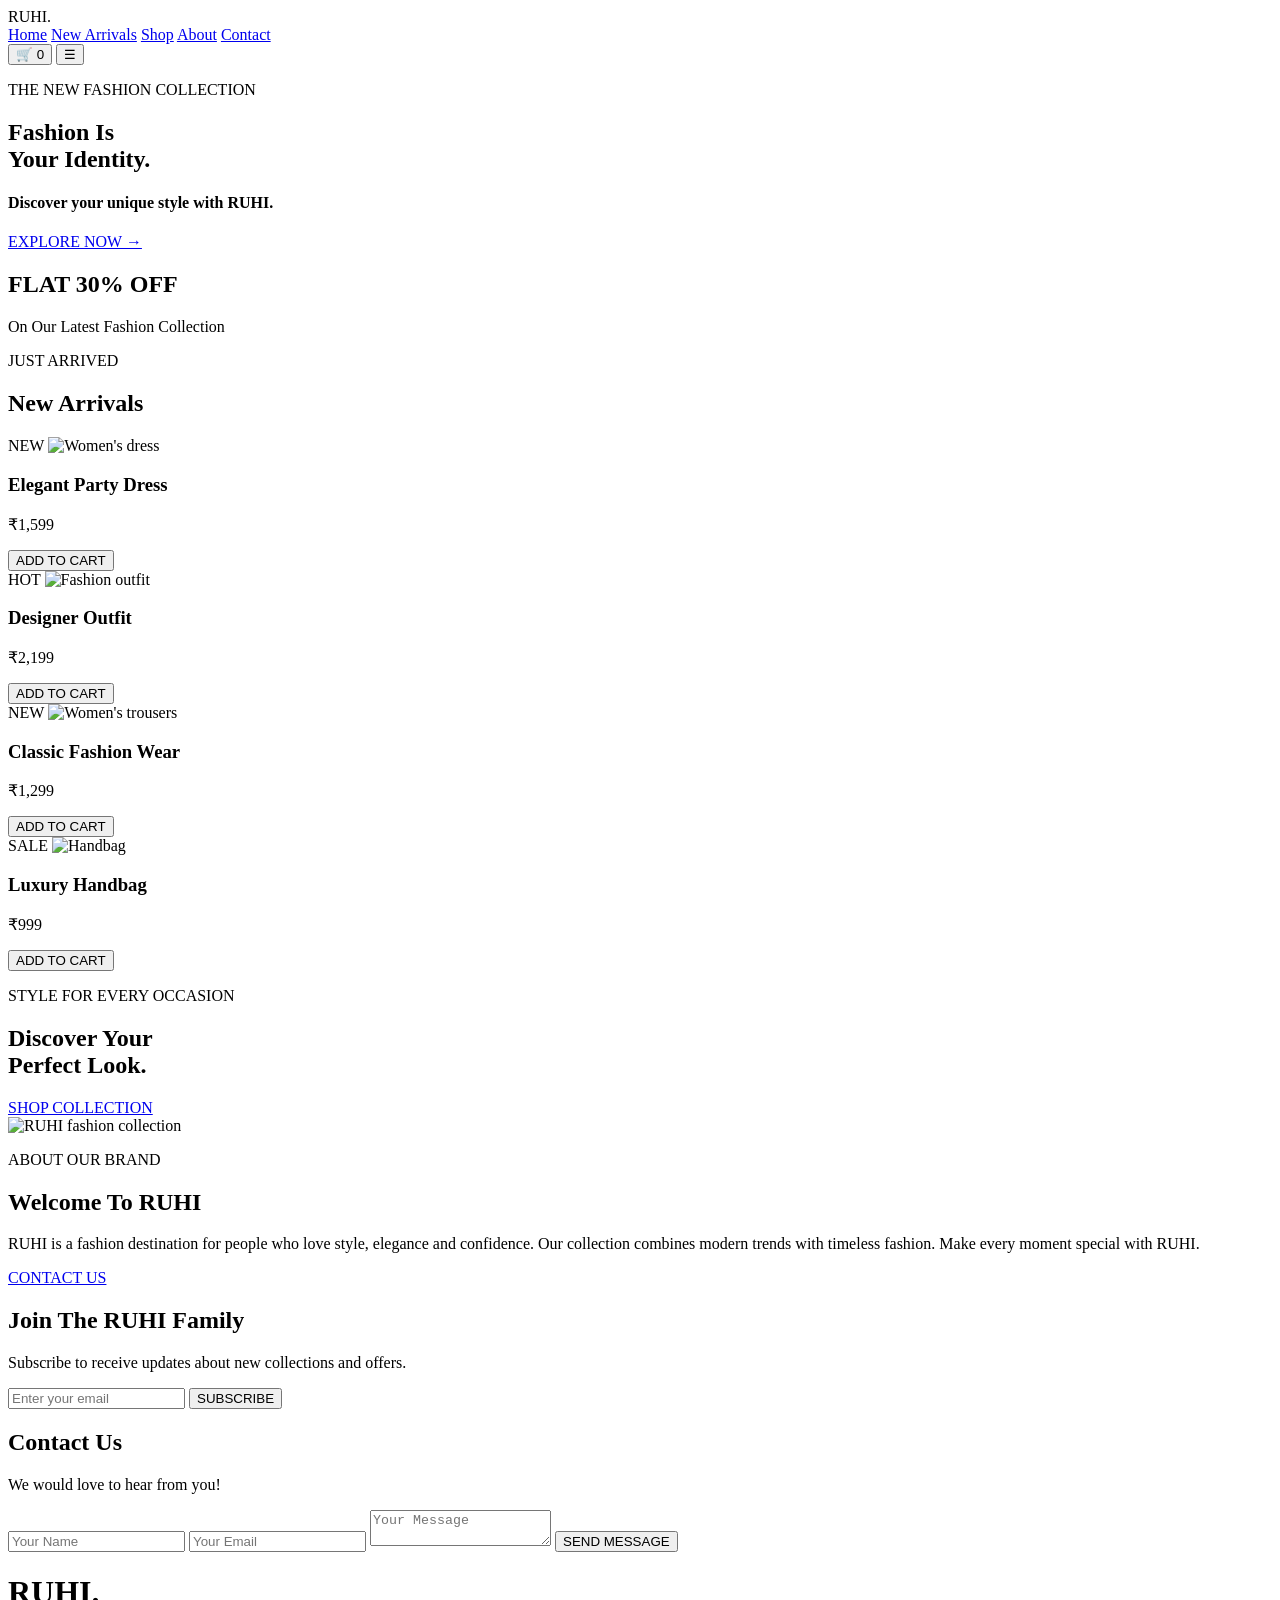
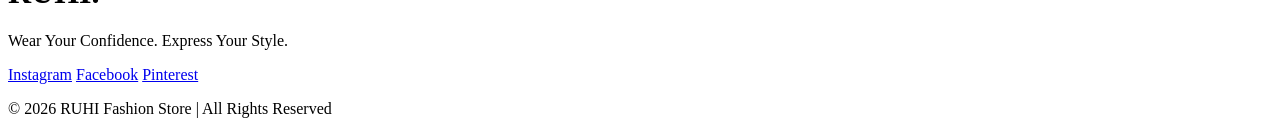
==== 1index.html @ 0a0c16ca "Add files via upload" ====
<!DOCTYPE html>
<html lang="en">
<head>
    <meta charset="UTF-8">
    <meta name="viewport" content="width=device-width, initial-scale=1.0">
    <title>RUHI - Fashion Store</title>
    <link rel="stylesheet" href="style.css">
    <link href="https://fonts.googleapis.com/css2?family=Playfair+Display:wght@600;700&family=Poppins:wght@300;400;500;600&display=swap" rel="stylesheet">
</head>
<body>

<!-- NAVBAR -->
<header>
    <div class="logo">RUHI<span>.</span></div>

    <nav id="nav">
        <a href="#home">Home</a>
        <a href="#new">New Arrivals</a>
        <a href="#shop">Shop</a>
        <a href="#about">About</a>
        <a href="#contact">Contact</a>
    </nav>

    <div class="nav-right">
        <button onclick="showCart()">🛒 <span id="count">0</span></button>
        <button class="menu" onclick="toggleMenu()">☰</button>
    </div>
</header>

<!-- HERO -->
<section class="hero" id="home">
    <div class="hero-text">
        <p>THE NEW FASHION COLLECTION</p>
        <h1>Fashion Is<br>Your Identity.</h1>
        <h4>Discover your unique style with RUHI.</h4>
        <a href="#shop" class="btn">EXPLORE NOW →</a>
    </div>
</section>

<!-- OFFER -->
<div class="offer">
    <h2>FLAT 30% OFF</h2>
    <p>On Our Latest Fashion Collection</p>
</div>

<!-- NEW ARRIVALS -->
<section class="shop" id="new">
    <p class="small-title">JUST ARRIVED</p>
    <h2>New Arrivals</h2>

    <div class="products">

        <div class="card">
            <span class="sale">NEW</span>
            <img src="https://images.unsplash.com/photo-1539008835657-9e8e9680c956?w=600" alt="Women's dress">
            <h3>Elegant Party Dress</h3>
            <p>₹1,599</p>
            <button onclick="addCart('Elegant Party Dress',1599)">ADD TO CART</button>
        </div>

        <div class="card">
            <span class="sale">HOT</span>
            <img src="https://images.unsplash.com/photo-1548624149-f3221e6c5c1a?w=600" alt="Fashion outfit">
            <h3>Designer Outfit</h3>
            <p>₹2,199</p>
            <button onclick="addCart('Designer Outfit',2199)">ADD TO CART</button>
        </div>

        <div class="card">
            <span class="sale">NEW</span>
            <img src="https://images.unsplash.com/photo-1594633312681-425c7b97ccd1?w=600" alt="Women's trousers">
            <h3>Classic Fashion Wear</h3>
            <p>₹1,299</p>
            <button onclick="addCart('Classic Fashion Wear',1299)">ADD TO CART</button>
        </div>

        <div class="card">
            <span class="sale">SALE</span>
            <img src="https://images.unsplash.com/photo-1584917865442-de89df76afd3?w=600" alt="Handbag">
            <h3>Luxury Handbag</h3>
            <p>₹999</p>
            <button onclick="addCart('Luxury Handbag',999)">ADD TO CART</button>
        </div>

    </div>
</section>

<!-- COLLECTION BANNER -->
<section class="collection" id="shop">
    <div>
        <p>STYLE FOR EVERY OCCASION</p>
        <h2>Discover Your<br>Perfect Look.</h2>
        <a href="#new" class="btn">SHOP COLLECTION</a>
    </div>
</section>

<!-- ABOUT -->
<section class="about" id="about">
    <div class="about-image">
        <img src="https://images.unsplash.com/photo-1483985988355-763728e1935b?w=800" alt="RUHI fashion collection">
    </div>

    <div class="about-text">
        <p class="small-title">ABOUT OUR BRAND</p>
        <h2>Welcome To RUHI</h2>
        <p>
            RUHI is a fashion destination for people who love
            style, elegance and confidence. Our collection
            combines modern trends with timeless fashion.
            Make every moment special with RUHI.
        </p>
        <a href="#contact" class="btn">CONTACT US</a>
    </div>
</section>

<!-- NEWSLETTER -->
<section class="newsletter">
    <h2>Join The RUHI Family</h2>
    <p>Subscribe to receive updates about new collections and offers.</p>
    <form id="newsletter-form">
        <input type="email" placeholder="Enter your email" required>
        <button type="submit">SUBSCRIBE</button>
    </form>
</section>

<!-- CONTACT -->
<section class="contact" id="contact">
    <h2>Contact Us</h2>
    <p>We would love to hear from you!</p>

    <form id="contact-form">
        <input type="text" placeholder="Your Name" required>
        <input type="email" placeholder="Your Email" required>
        <textarea placeholder="Your Message" required></textarea>
        <button type="submit">SEND MESSAGE</button>
    </form>
</section>

<!-- FOOTER -->
<footer>
    <h1>RUHI.</h1>
    <p>Wear Your Confidence. Express Your Style.</p>
    <div class="social">
        <a href="#">Instagram</a>
        <a href="#">Facebook</a>
        <a href="#">Pinterest</a>
    </div>
    <p class="copyright">© 2026 RUHI Fashion Store | All Rights Reserved</p>
</footer>

<script src="script.js"></script>
</body>
</html>
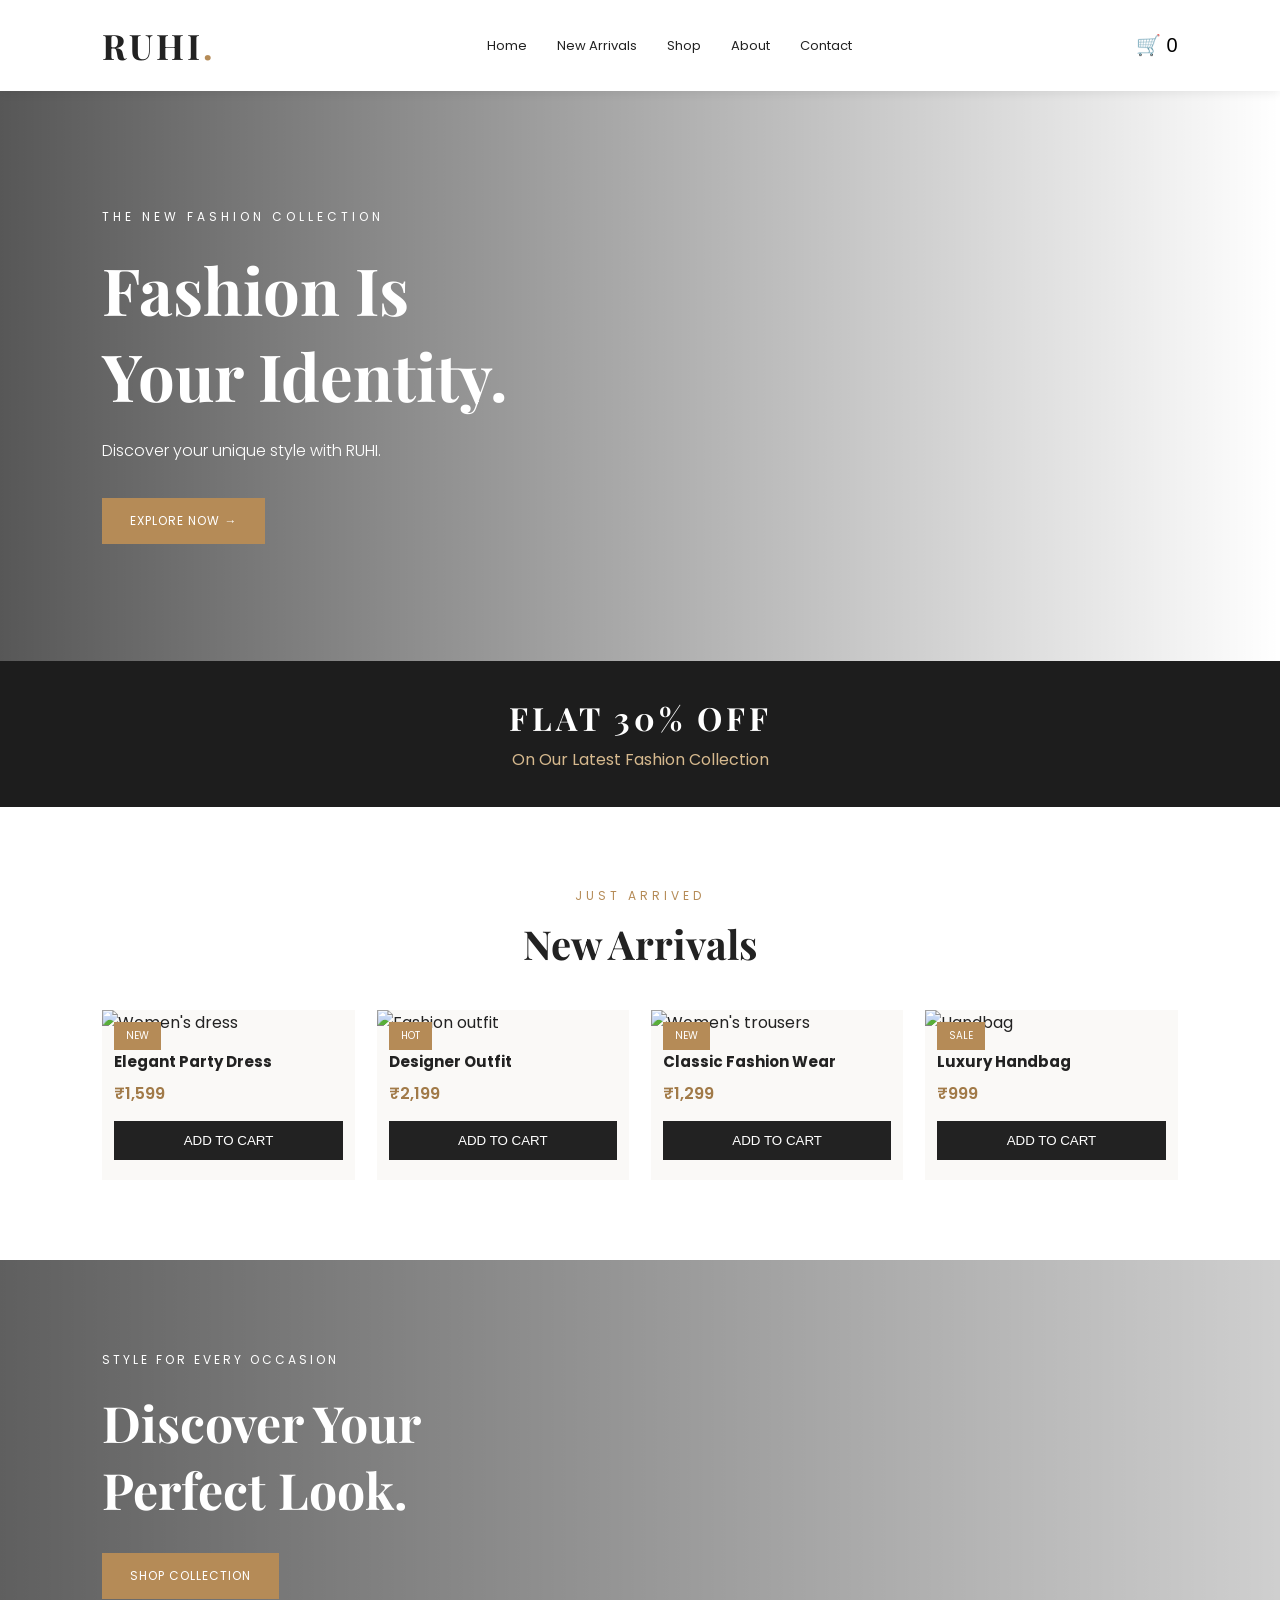
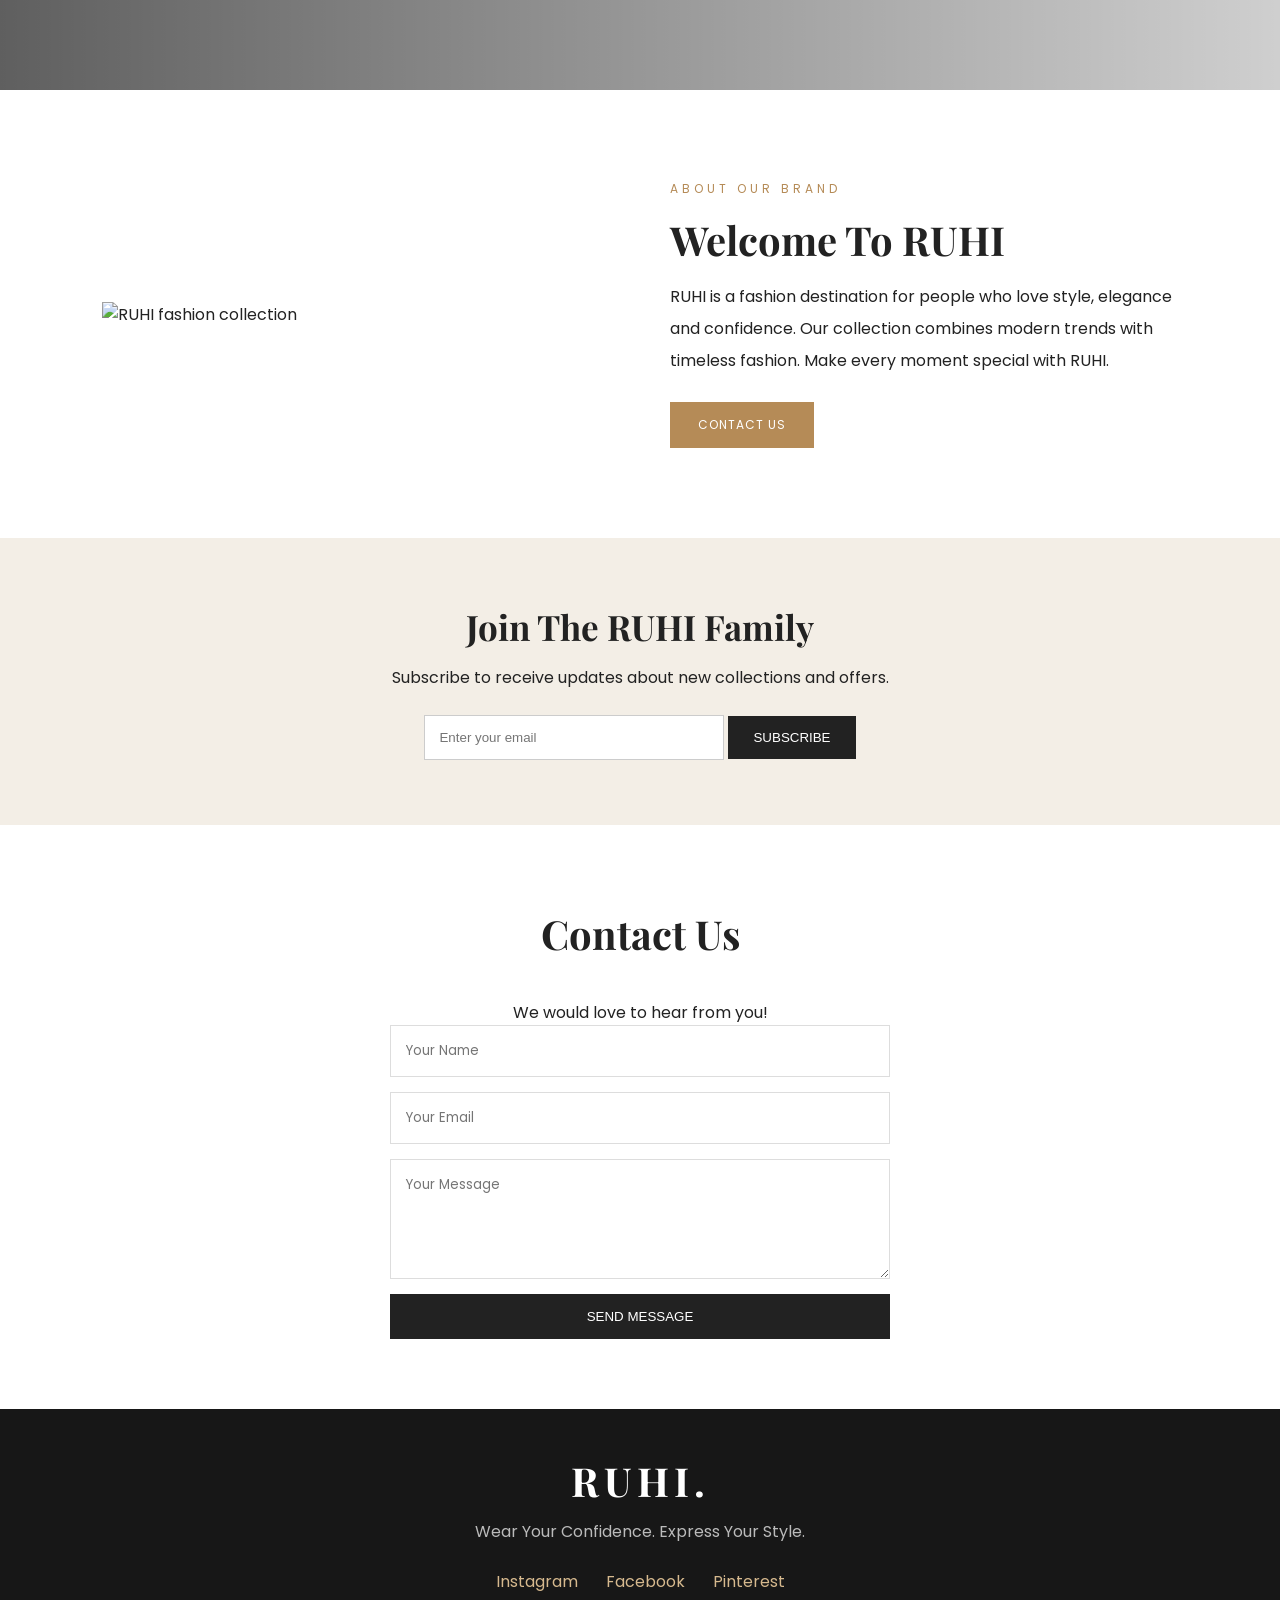
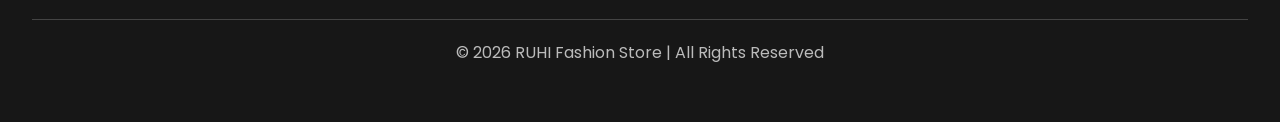
==== commit 89a50767: "Update 1index.html" ====
--- a/1index.html
+++ b/1index.html
@@ -5,7 +5,7 @@
     <meta charset="UTF-8">
     <meta name="viewport" content="width=device-width, initial-scale=1.0">
     <title>RUHI - Fashion Store</title>
-    <link rel="stylesheet" href="style.css">
+    <link rel="stylesheet" href="1style.css">
     <link href="https://fonts.googleapis.com/css2?family=Playfair+Display:wght@600;700&family=Poppins:wght@300;400;500;600&display=swap" rel="stylesheet">
 </head>
 <body>
@@ -149,6 +149,6 @@
     <p class="copyright">© 2026 RUHI Fashion Store | All Rights Reserved</p>
 </footer>
 
-<script src="script.js"></script>
+<script src="1script.js"></script>
 </body>
 </html>
--- a/1style.css
+++ b/1style.css
@@ -0,0 +1,423 @@
+
+* {
+    margin: 0;
+    padding: 0;
+    box-sizing: border-box;
+}
+
+html {
+    scroll-behavior: smooth;
+}
+
+body {
+    font-family: 'Poppins', sans-serif;
+    background: #fff;
+    color: #222;
+}
+
+/* NAVBAR */
+header {
+    display: flex;
+    justify-content: space-between;
+    align-items: center;
+    padding: 22px 8%;
+    background: #fff;
+    position: sticky;
+    top: 0;
+    z-index: 100;
+    box-shadow: 0 2px 10px #00000012;
+}
+
+.logo {
+    font-family: 'Playfair Display', serif;
+    font-size: 35px;
+    font-weight: bold;
+    letter-spacing: 3px;
+}
+
+.logo span {
+    color: #b58b57;
+}
+
+nav {
+    display: flex;
+    gap: 30px;
+}
+
+nav a {
+    text-decoration: none;
+    color: #222;
+    font-size: 13px;
+    transition: .3s;
+}
+
+nav a:hover {
+    color: #b58b57;
+}
+
+.nav-right button {
+    background: none;
+    border: none;
+    font-size: 20px;
+    cursor: pointer;
+    margin-left: 12px;
+}
+
+.menu {
+    display: none;
+}
+
+/* HERO */
+.hero {
+    height: 570px;
+    background:
+    linear-gradient(90deg, #000000a8, transparent),
+    url('https://images.unsplash.com/photo-1483985988355-763728e1935b?w=1600')
+    center/cover;
+    display: flex;
+    align-items: center;
+    padding: 8%;
+    color: white;
+}
+
+.hero-text p {
+    letter-spacing: 4px;
+    font-size: 12px;
+}
+
+.hero h1 {
+    font-family: 'Playfair Display', serif;
+    font-size: 65px;
+    margin: 20px 0;
+}
+
+.hero h4 {
+    font-weight: 300;
+    margin-bottom: 35px;
+}
+
+.btn {
+    display: inline-block;
+    padding: 14px 28px;
+    background: #b58b57;
+    color: white;
+    text-decoration: none;
+    font-size: 12px;
+    letter-spacing: 1px;
+    transition: .3s;
+}
+
+.btn:hover {
+    background: #80613d;
+}
+
+/* OFFER */
+.offer {
+    background: #1d1d1d;
+    color: white;
+    text-align: center;
+    padding: 35px;
+}
+
+.offer h2 {
+    font-family: 'Playfair Display', serif;
+    font-size: 32px;
+    letter-spacing: 4px;
+}
+
+.offer p {
+    margin-top: 8px;
+    color: #d6b98e;
+}
+
+/* SHOP */
+.shop {
+    padding: 80px 8%;
+    text-align: center;
+}
+
+.small-title {
+    color: #b58b57;
+    letter-spacing: 4px;
+    font-size: 12px;
+}
+
+.shop h2, .contact h2 {
+    font-family: 'Playfair Display', serif;
+    font-size: 40px;
+    margin: 12px 0 40px;
+}
+
+.products {
+    display: grid;
+    grid-template-columns: repeat(4, 1fr);
+    gap: 22px;
+}
+
+.card {
+    position: relative;
+    text-align: left;
+    padding-bottom: 20px;
+    background: #faf9f7;
+}
+
+.card img {
+    width: 100%;
+    height: 280px;
+    object-fit: cover;
+}
+
+.card h3 {
+    font-size: 15px;
+    margin: 15px 12px 8px;
+}
+
+.card p {
+    color: #a17a48;
+    font-weight: 600;
+    margin: 0 12px 15px;
+}
+
+.card button {
+    background: #222;
+    color: white;
+    border: none;
+    padding: 12px;
+    width: calc(100% - 24px);
+    margin: 0 12px;
+    cursor: pointer;
+    transition: .3s;
+}
+
+.card button:hover {
+    background: #b58b57;
+}
+
+.sale {
+    position: absolute;
+    top: 12px;
+    left: 12px;
+    background: #b58b57;
+    color: white;
+    padding: 6px 12px;
+    font-size: 10px;
+}
+
+/* COLLECTION */
+.collection {
+    height: 430px;
+    background:
+    linear-gradient(90deg, #000000a0, #00000030),
+    url('https://images.unsplash.com/photo-1490481651871-ab68de25d43d?w=1500')
+    center/cover;
+    display: flex;
+    align-items: center;
+    padding: 8%;
+    color: white;
+}
+
+.collection p {
+    letter-spacing: 3px;
+    font-size: 12px;
+}
+
+.collection h2 {
+    font-family: 'Playfair Display', serif;
+    font-size: 50px;
+    margin: 20px 0 30px;
+}
+
+/* ABOUT */
+.about {
+    padding: 90px 8%;
+    display: flex;
+    align-items: center;
+    gap: 60px;
+}
+
+.about-image, .about-text {
+    width: 50%;
+}
+
+.about-image img {
+    width: 100%;
+    height: 420px;
+    object-fit: cover;
+}
+
+.about-text h2 {
+    font-family: 'Playfair Display', serif;
+    font-size: 40px;
+    margin: 15px 0;
+}
+
+.about-text p:not(.small-title) {
+    line-height: 2;
+    margin-bottom: 25px;
+}
+
+/* NEWSLETTER */
+.newsletter {
+    text-align: center;
+    background: #f3eee6;
+    padding: 65px 20px;
+}
+
+.newsletter h2 {
+    font-family: 'Playfair Display', serif;
+    font-size: 35px;
+}
+
+.newsletter p {
+    margin: 15px 0 25px;
+}
+
+.newsletter input {
+    padding: 14px;
+    width: 300px;
+    border: 1px solid #ccc;
+}
+
+.newsletter button {
+    padding: 14px 25px;
+    background: #222;
+    color: white;
+    border: none;
+    cursor: pointer;
+}
+
+/* CONTACT */
+.contact {
+    padding: 70px 20px;
+    text-align: center;
+}
+
+.contact form {
+    max-width: 500px;
+    margin: auto;
+    display: flex;
+    flex-direction: column;
+    gap: 15px;
+}
+
+.contact input, .contact textarea {
+    padding: 15px;
+    border: 1px solid #ddd;
+    font-family: inherit;
+}
+
+.contact textarea {
+    height: 120px;
+}
+
+.contact button {
+    padding: 15px;
+    background: #222;
+    color: white;
+    border: none;
+    cursor: pointer;
+}
+
+/* FOOTER */
+footer {
+    background: #171717;
+    color: white;
+    text-align: center;
+    padding: 45px 20px;
+}
+
+footer h1 {
+    font-family: 'Playfair Display', serif;
+    font-size: 40px;
+    letter-spacing: 5px;
+}
+
+footer p {
+    margin: 12px;
+    color: #bbb;
+}
+
+.social {
+    margin: 25px;
+}
+
+.social a {
+    color: #d6b98e;
+    text-decoration: none;
+    margin: 12px;
+}
+
+.copyright {
+    border-top: 1px solid #444;
+    padding-top: 20px;
+}
+
+/* MOBILE RESPONSIVE */
+@media(max-width: 850px) {
+    .products {
+        grid-template-columns: repeat(2, 1fr);
+    }
+
+    .about {
+        flex-direction: column;
+    }
+
+    .about-image, .about-text {
+        width: 100%;
+    }
+}
+
+@media(max-width: 600px) {
+    header {
+        padding: 15px 5%;
+    }
+
+    nav {
+        display: none;
+        position: absolute;
+        top: 70px;
+        left: 0;
+        width: 100%;
+        background: white;
+        flex-direction: column;
+        padding: 25px;
+    }
+
+    nav.active {
+        display: flex;
+    }
+
+    .menu {
+        display: inline-block;
+    }
+
+    .hero h1 {
+        font-size: 43px;
+    }
+
+    .hero {
+        height: 480px;
+    }
+
+    .products {
+        grid-template-columns: repeat(2, 1fr);
+        gap: 10px;
+    }
+
+    .card img {
+        height: 190px;
+    }
+
+    .collection h2 {
+        font-size: 36px;
+    }
+
+    .newsletter input {
+        width: 100%;
+        margin-bottom: 10px;
+    }
+
+    .newsletter button {
+        width: 100%;
+    }
+}
